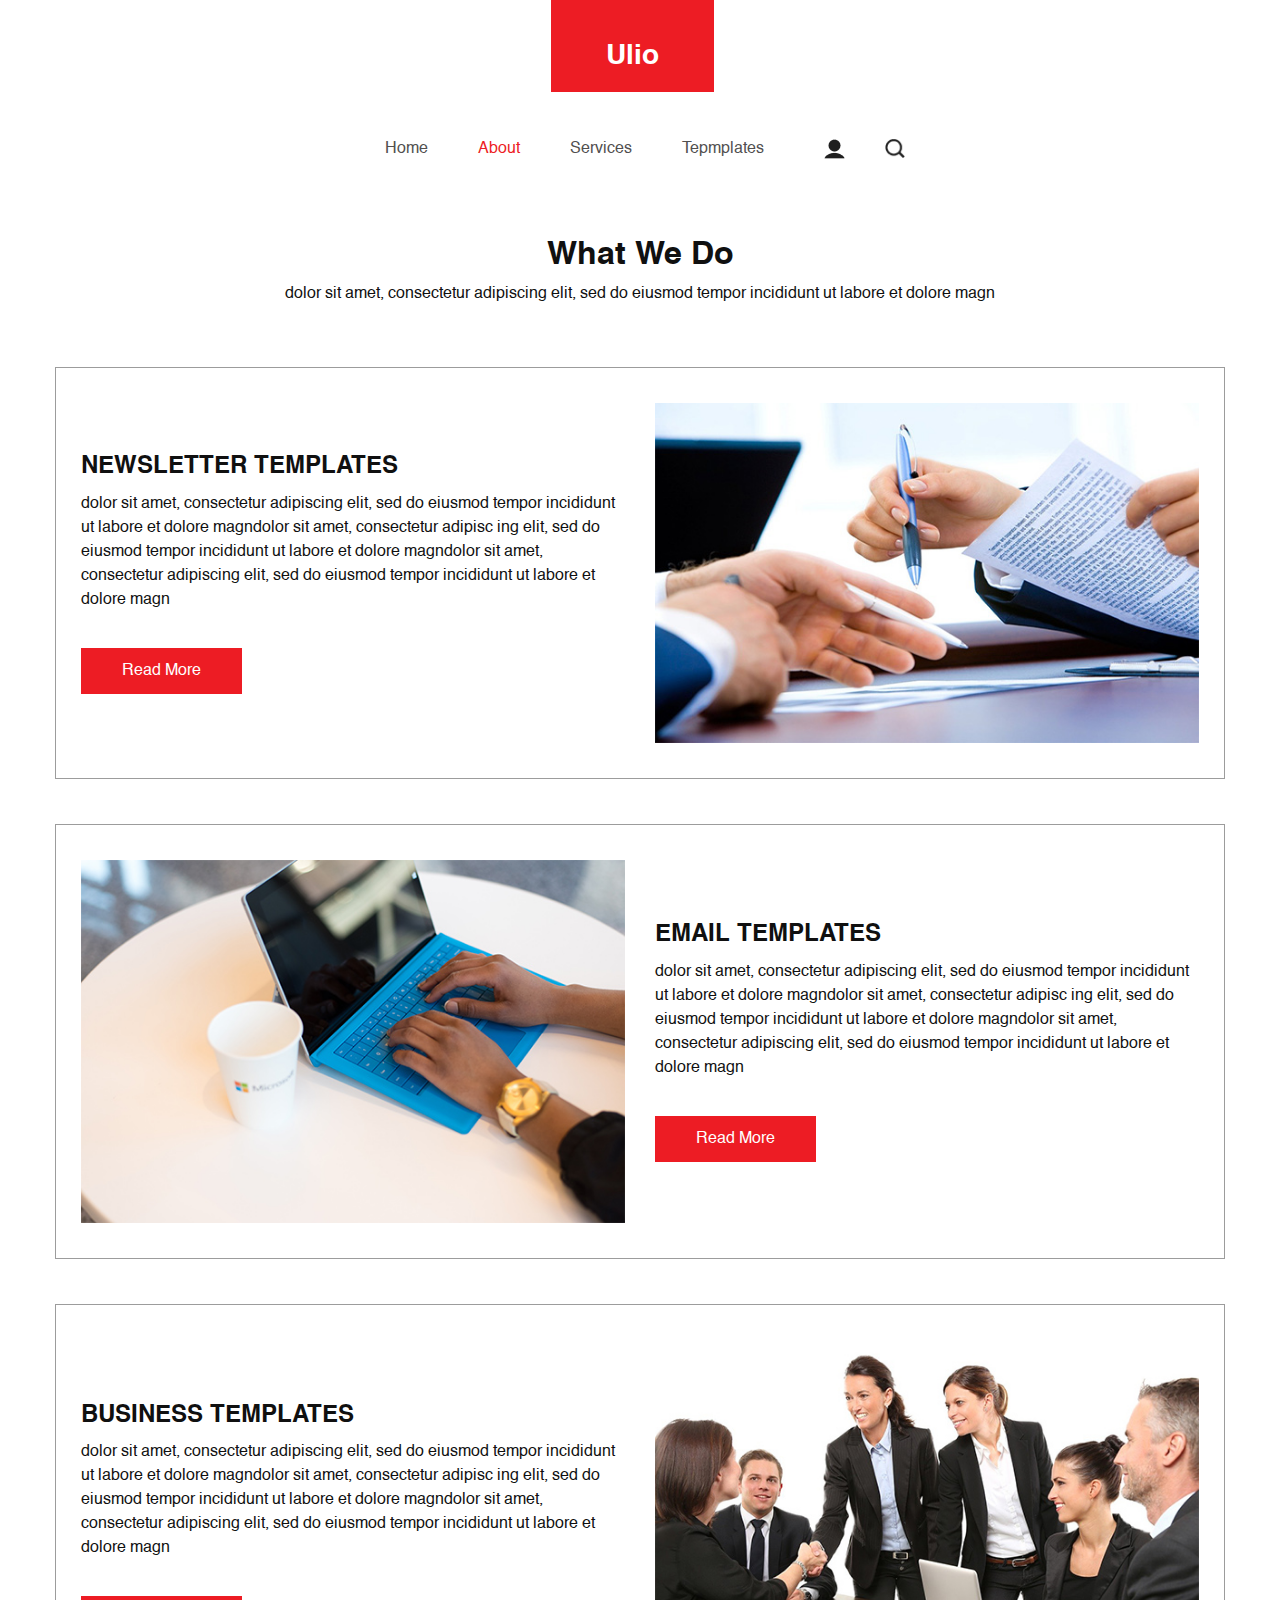
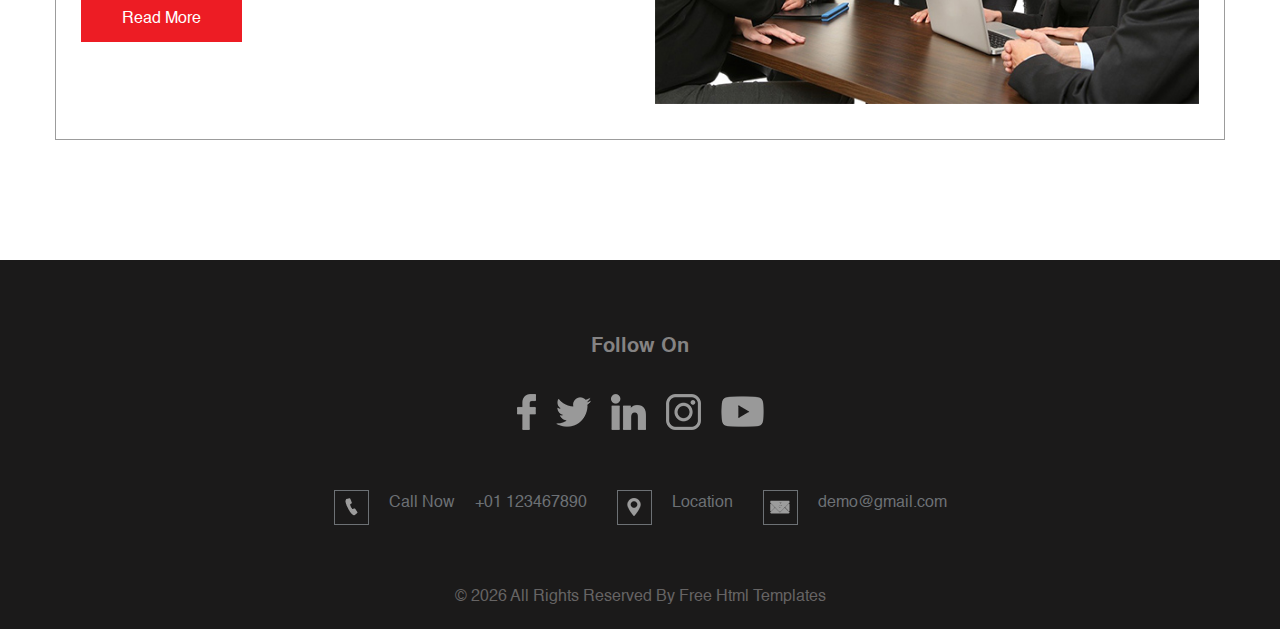
==== about.html @ 7bc8984f "Add files via upload" ====
<!DOCTYPE html>
<html>

<head>
  <!-- Basic -->
  <meta charset="utf-8" />
  <meta http-equiv="X-UA-Compatible" content="IE=edge" />
  <!-- Mobile Metas -->
  <meta name="viewport" content="width=device-width, initial-scale=1, shrink-to-fit=no" />
  <!-- Site Metas -->
  <meta name="keywords" content="" />
  <meta name="description" content="" />
  <meta name="author" content="" />

  <title>
    Ulio
  </title>

  <!-- slider stylesheet -->
  <link rel="stylesheet" type="text/css" href="https://cdnjs.cloudflare.com/ajax/libs/OwlCarousel2/2.3.4/assets/owl.carousel.min.css" />

  <!-- fonts style -->
  <link href="https://fonts.googleapis.com/css?family=Poppins:400,700|Raleway:400,700&display=swap" rel="stylesheet" />

  <!-- bootstrap core css -->
  <link rel="stylesheet" type="text/css" href="css/bootstrap.css" />

  <!-- Custom styles for this template -->
  <link href="css/style.css" rel="stylesheet" />
  <!-- responsive style -->
  <link href="css/responsive.css" rel="stylesheet" />
</head>

<body class="sub_page">
  <div class="hero_area">
    <!-- header section strats -->
    <header class="header_section">
      <div class="container-fluid">
        <nav class="navbar navbar-expand-lg custom_nav-container ">
          <a class="navbar-brand" href="index.html">
            <span>
              Ulio
            </span>
          </a>
          <button class="navbar-toggler" type="button" data-toggle="collapse" data-target="#navbarSupportedContent" aria-controls="navbarSupportedContent" aria-expanded="false" aria-label="Toggle navigation">
            <span class="navbar-toggler-icon"></span>
          </button>

          <div class="collapse navbar-collapse" id="navbarSupportedContent">
            <div class="d-flex ml-auto flex-column flex-lg-row align-items-center">
              <ul class="navbar-nav  ">
                <li class="nav-item ">
                  <a class="nav-link" href="index.html">Home <span class="sr-only">(current)</span></a>
                </li>
                <li class="nav-item active">
                  <a class="nav-link" href="about.html">
                    About
                  </a>
                </li>
                <li class="nav-item">
                  <a class="nav-link" href="service.html">
                    Services
                  </a>
                </li>
                <li class="nav-item">
                  <a class="nav-link" href="template.html">
                    Tepmplates
                  </a>
                </li>
              </ul>
              <div class="user_option">
                <a href="">
                  <img src="images/user.png" alt="">
                </a>
                <form class="form-inline my-2 my-lg-0 ml-0">
                  <button class="btn  my-2 my-sm-0 nav_search-btn" type="submit"></button>
                </form>
              </div>
            </div>
          </div>
        </nav>
      </div>
    </header>
    <!-- end header section -->
  </div>
  <!-- end hero area -->

  <!-- do section -->

  <section class="do_section layout_padding2-top layout_padding-bottom">
    <div class="container">
      <div class="heading_container">
        <h2>
          What We Do
        </h2>
        <p>
          dolor sit amet, consectetur adipiscing elit, sed do eiusmod tempor incididunt ut labore et dolore magn
        </p>
      </div>
    </div>
    <div class="container do_container">
      <div class="row">
        <div class="col-md-6">
          <div class="detail-box">
            <h4>
              Newsletter Templates
            </h4>
            <p>
              dolor sit amet, consectetur adipiscing elit, sed do eiusmod tempor incididunt ut labore et dolore magndolor sit amet, consectetur adipisc
              ing elit, sed do eiusmod tempor incididunt ut labore et dolore magndolor sit amet, consectetur adipiscing elit, sed do eiusmod tempor incididunt ut labore et dolore magn
            </p>
            <a href="">
              Read More
            </a>
          </div>
        </div>
        <div class="col-md-6">
          <div class="img-box mt-5 mt-md-0">
            <img src="images/do-img1.jpg" alt="">
          </div>
        </div>
      </div>
    </div>
    <div class="container do_container">
      <div class="row">
        <div class="col-md-6">
          <div class="img-box">
            <img src="images/do-img2.jpg" alt="">
          </div>
        </div>
        <div class="col-md-6">
          <div class="detail-box  mt-5 mt-md-0">
            <h4>
              EMAIL Templates
            </h4>
            <p>
              dolor sit amet, consectetur adipiscing elit, sed do eiusmod tempor incididunt ut labore et dolore magndolor sit amet, consectetur adipisc
              ing elit, sed do eiusmod tempor incididunt ut labore et dolore magndolor sit amet, consectetur adipiscing elit, sed do eiusmod tempor incididunt ut labore et dolore magn
            </p>
            <a href="">
              Read More
            </a>
          </div>
        </div>

      </div>
    </div>
    <div class="container do_container mb-0">
      <div class="row">
        <div class="col-md-6">
          <div class="detail-box">
            <h4>
              BUSINESS Templates
            </h4>
            <p>
              dolor sit amet, consectetur adipiscing elit, sed do eiusmod tempor incididunt ut labore et dolore magndolor sit amet, consectetur adipisc
              ing elit, sed do eiusmod tempor incididunt ut labore et dolore magndolor sit amet, consectetur adipiscing elit, sed do eiusmod tempor incididunt ut labore et dolore magn
            </p>
            <a href="">
              Read More
            </a>
          </div>
        </div>
        <div class="col-md-6">
          <div class="img-box  mt-5 mt-md-0">
            <img src="images/do-img3.jpg" alt="">
          </div>
        </div>
      </div>
    </div>
  </section>

  <!-- end do section -->



  <!-- footer section -->
  <section class=" footer_section ">
    <div class="container">
      <h5>
        Follow On
      </h5>
      <div class="social_box">
        <a href="#">
          <img src="images/fb.png" alt="">
        </a>
        <a href="#">
          <img src="images/twitter.png" alt="">
        </a>
        <a href="#">
          <img src="images/linkedin.png" alt="">
        </a>
        <a href="#">
          <img src="images/instagram.png" alt="">
        </a>
        <a href="#">
          <img src="images/youtube.png" alt="">
        </a>
      </div>
      <div class="info_contact layout_padding2">
        <a href="#" class="link-box">
          <div class="img-box">
            <img src="images/call.png" alt="">
          </div>
          <div class="detail-box">
            <h6>
              Call Now &nbsp; &nbsp; +01 123467890
            </h6>
          </div>
        </a>
        <a href="#" class="link-box">
          <div class="img-box">
            <img src="images/location.png" alt="">
          </div>
          <div class="detail-box">
            <h6>
              Location
            </h6>
          </div>
        </a>
        <a href="#" class="link-box">
          <div class="img-box">
            <img src="images/mail.png" alt="">
          </div>
          <div class="detail-box">
            <h6>
              demo@gmail.com
            </h6>
          </div>
        </a>
      </div>
      <p>
        &copy; <span id="displayYear"></span> All Rights Reserved By
        <a href="https://html.design/">Free Html Templates</a>
      </p>
    </div>
  </section>
  <!-- footer section -->


  <script type="text/javascript" src="js/jquery-3.4.1.min.js"></script>
  <script type="text/javascript" src="js/bootstrap.js"></script>
  <script type="text/javascript" src="https://cdnjs.cloudflare.com/ajax/libs/OwlCarousel2/2.3.4/owl.carousel.min.js"></script>
  <script type="text/javascript" src="js/custom.js"></script>
</body>

</html>
---- css/style.css ----
@font-face {
  font-family: Helvetica;
  src: url(../fonts/Helvetica/Helvetica.ttf);
  font-weight: normal;
}

@font-face {
  font-family: Helvetica;
  src: url(../fonts/Helvetica/Helvetica-Bold.ttf);
  font-weight: bold;
}

@font-face {
  font-family: Helvetica;
  src: url(../fonts/Helvetica/HelveticaLt.ttf);
  font-weight: 300;
}

body {
  font-family: "Helvetica", sans-serif;
  color: #101010;
  background-color: #ffffff;
}

.layout_padding {
  padding-top: 120px;
  padding-bottom: 120px;
}

.layout_padding2 {
  padding-top: 45px;
  padding-bottom: 45px;
}

.layout_padding2-top {
  padding-top: 45px;
}

.layout_padding2-bottom {
  padding-bottom: 45px;
}

.layout_padding-top {
  padding-top: 120px;
}

.layout_padding-bottom {
  padding-bottom: 120px;
}

.heading_container {
  display: -webkit-box;
  display: -ms-flexbox;
  display: flex;
  -webkit-box-orient: vertical;
  -webkit-box-direction: normal;
      -ms-flex-direction: column;
          flex-direction: column;
  -webkit-box-align: center;
      -ms-flex-align: center;
          align-items: center;
  text-align: center;
}

.heading_container h2 {
  font-weight: bold;
}

.heading_container h2 span {
  color: #ed1c24;
}

/*header section*/
.hero_area {
  height: 100vh;
  display: -webkit-box;
  display: -ms-flexbox;
  display: flex;
  -webkit-box-orient: vertical;
  -webkit-box-direction: normal;
      -ms-flex-direction: column;
          flex-direction: column;
}

.sub_page .hero_area {
  height: auto;
}

.hero_area.sub_pages {
  height: auto;
}

.header_section .container-fluid {
  padding-right: 25px;
  padding-left: 25px;
}

.header_section .nav_container {
  margin: 0 auto;
}

#navbarSupportedContent {
  margin-top: 25px;
  margin-bottom: 10px;
}

.custom_nav-container.navbar-expand-lg .navbar-nav .nav-item .nav-link {
  padding: 10px 25px;
  margin: 10px 0;
  color: #514f4f;
  text-align: center;
}

.custom_nav-container.navbar-expand-lg .navbar-nav .nav-item.active .nav-link, .custom_nav-container.navbar-expand-lg .navbar-nav .nav-item:hover .nav-link {
  color: #ed1c24;
}

.user_option {
  display: -webkit-box;
  display: -ms-flexbox;
  display: flex;
  -webkit-box-align: center;
      -ms-flex-align: center;
          align-items: center;
}

.user_option a {
  display: -webkit-box;
  display: -ms-flexbox;
  display: flex;
  color: #dedede;
  -webkit-box-align: center;
      -ms-flex-align: center;
          align-items: center;
  margin: 0 35px;
  text-transform: uppercase;
}

.user_option a img {
  min-width: 20px;
  height: 20px;
  margin-right: 5px;
}

a,
a:hover,
a:focus {
  text-decoration: none;
}

a:hover,
a:focus {
  color: initial;
}

.btn,
.btn:focus {
  outline: none !important;
  -webkit-box-shadow: none;
          box-shadow: none;
}

.custom_nav-container .nav_search-btn {
  background-image: url(../images/search-icon.png);
  background-size: 20px;
  background-repeat: no-repeat;
  background-position-y: 7px;
  width: 35px;
  height: 35px;
  padding: 0;
  border: none;
}

.navbar-brand {
  display: -webkit-box;
  display: -ms-flexbox;
  display: flex;
  background-color: #ed1c24;
  padding: 35px 55px 15px;
}

.navbar-brand span {
  color: #ffffff;
  font-weight: bold;
  font-size: 28px;
}

.custom_nav-container {
  z-index: 99999;
  -webkit-box-orient: vertical;
  -webkit-box-direction: normal;
      -ms-flex-direction: column;
          flex-direction: column;
  -webkit-box-align: center;
      -ms-flex-align: center;
          align-items: center;
  padding: 0;
}

.custom_nav-container .navbar-toggler {
  outline: none;
}

.navbar-toggler .navbar-toggler-icon {
  background-image: url(../images/menu.png);
  background-size: 35px;
}

/*end header section*/
/* slider section */
.slider_section {
  background-image: url(../images/slider-bg.jpg);
  background-size: cover;
  -webkit-box-flex: 1;
      -ms-flex: 1;
          flex: 1;
  display: -webkit-box;
  display: -ms-flexbox;
  display: flex;
  -webkit-box-pack: center;
      -ms-flex-pack: center;
          justify-content: center;
  -webkit-box-align: center;
      -ms-flex-align: center;
          align-items: center;
  overflow-x: hidden;
}

.slider_section div#carouselExampleControls {
  width: 100%;
}

.slider_section .detail-box {
  color: #ffffff;
}

.slider_section .detail-box h1 {
  font-weight: bold;
  font-size: 3rem;
}

.slider_section .detail-box p {
  margin-top: 20px;
}

.slider_section .detail-box .btn-box {
  display: -webkit-box;
  display: -ms-flexbox;
  display: flex;
  -ms-flex-wrap: wrap;
      flex-wrap: wrap;
  margin: 25px -5px 0 -5px;
}

.slider_section .detail-box .btn-box a {
  width: 185px;
  text-align: center;
  margin: 5px;
}

.slider_section .detail-box .btn-box .btn1 {
  display: inline-block;
  padding: 10px 0;
  background-color: #ed1c24;
  color: #ffffff;
  border: 1.5px solid #ed1c24;
  border-radius: 0;
}

.slider_section .detail-box .btn-box .btn1:hover {
  background-color: transparent;
  color: #ed1c24;
}

.slider_section .detail-box .btn-box .btn2 {
  display: inline-block;
  padding: 10px 0;
  background-color: #ffffff;
  color: #121112;
  border: 1.5px solid #ffffff;
  border-radius: 0;
}

.slider_section .detail-box .btn-box .btn2:hover {
  background-color: transparent;
  color: #ffffff;
}

.slider_section .carousel-control-prev,
.slider_section .carousel-control-next {
  width: 90px;
  height: 90px;
  background-color: #ffffff;
  opacity: 1;
  top: 50%;
  -webkit-transform: translateY(-50%);
          transform: translateY(-50%);
  background-repeat: no-repeat;
  background-size: 12px;
}

.slider_section .carousel-control-prev:hover,
.slider_section .carousel-control-next:hover {
  opacity: 0.9;
}

.slider_section .carousel-control-prev {
  border-radius: 0 100% 100% 0;
  background-image: url(../images/prev-angle.png);
  left: -50px;
  background-position: 58px center;
}

.slider_section .carousel-control-next {
  border-radius: 100% 0 0 100%;
  background-image: url(../images/next-angle.png);
  right: -45px;
  background-position: 20px center;
}

/* end slider section */
.service_section .heading_container {
  margin-bottom: 25px;
}

.service_section .service_bg {
  background-color: #232323;
}

.service_section .service_container {
  display: -webkit-box;
  display: -ms-flexbox;
  display: flex;
  -ms-flex-wrap: wrap;
      flex-wrap: wrap;
  -webkit-box-pack: justify;
      -ms-flex-pack: justify;
          justify-content: space-between;
  padding: 35px 0;
}

.service_section .service_container .box {
  -ms-flex-preferred-size: 28%;
      flex-basis: 28%;
  min-width: 250px;
  color: #ffffff;
  margin: 25px 0;
}

.service_section .service_container .box .img-box {
  width: 60px;
  height: 60px;
  display: -webkit-box;
  display: -ms-flexbox;
  display: flex;
  -webkit-box-pack: start;
      -ms-flex-pack: start;
          justify-content: flex-start;
  -webkit-box-align: end;
      -ms-flex-align: end;
          align-items: flex-end;
  margin-bottom: 10px;
}

.service_section .service_container .box .img-box img {
  width: 100%;
  max-width: 75px;
  max-height: 75px;
}

.service_section .service_container .box .detail-box h4 {
  font-size: 22x;
  font-weight: bold;
}

.service_section a {
  display: inline-block;
  padding: 10px 40px;
  background-color: #ed1c24;
  color: #ffffff;
  border: 1.5px solid #ed1c24;
  border-radius: 0;
  margin-top: 35px;
}

.service_section a:hover {
  background-color: transparent;
  color: #ed1c24;
}

.do_section .do_container {
  border: 1px solid #9c9c9c;
  margin: 45px auto;
  padding: 35px 25px;
}

.do_section .do_container .row {
  -webkit-box-align: center;
      -ms-flex-align: center;
          align-items: center;
}

.do_section .do_container .detail-box h4 {
  font-weight: bold;
  text-transform: uppercase;
}

.do_section .do_container .detail-box p {
  margin-top: 10px;
}

.do_section .do_container .detail-box a {
  display: inline-block;
  padding: 10px 40px;
  background-color: #ed1c24;
  color: #ffffff;
  border: 1.5px solid #ed1c24;
  border-radius: 0;
  margin-top: 20px;
}

.do_section .do_container .detail-box a:hover {
  background-color: transparent;
  color: #ed1c24;
}

.do_section .do_container .img-box img {
  width: 100%;
}

.template_section .heading_container {
  margin-bottom: 25px;
}

.template_section .template_container {
  display: -webkit-box;
  display: -ms-flexbox;
  display: flex;
  -ms-flex-wrap: wrap;
      flex-wrap: wrap;
  -webkit-box-pack: center;
      -ms-flex-pack: center;
          justify-content: center;
}

.template_section .template_container .box {
  width: 250px;
  min-width: 250px;
  color: #ffffff;
  margin: 15px;
  position: relative;
}

.template_section .template_container .box img {
  width: 100%;
}

.template_section .template_container .box h6 {
  position: absolute;
  top: 50%;
  left: 50%;
  -webkit-transform: translate(-50%, -50%);
          transform: translate(-50%, -50%);
  text-transform: uppercase;
  margin: 0;
}

.template_section a {
  display: inline-block;
  padding: 10px 40px;
  background-color: #ed1c24;
  color: #ffffff;
  border: 1.5px solid #ed1c24;
  border-radius: 0;
  margin-top: 35px;
}

.template_section a:hover {
  background-color: transparent;
  color: #ed1c24;
}

.subscribe_section {
  text-align: center;
}

.subscribe_section .heading_container {
  -webkit-box-align: center;
      -ms-flex-align: center;
          align-items: center;
  margin-bottom: 25px;
}

.subscribe_section .heading_container p {
  color: #1b1b1b;
}

.subscribe_section .subscribe_form form {
  display: -webkit-box;
  display: -ms-flexbox;
  display: flex;
  -webkit-box-orient: vertical;
  -webkit-box-direction: normal;
      -ms-flex-direction: column;
          flex-direction: column;
  -webkit-box-align: center;
      -ms-flex-align: center;
          align-items: center;
}

.subscribe_section .subscribe_form form input {
  width: 100%;
  height: 50px;
  background-color: #b7b7b7;
  border: none;
  outline: none;
  padding-left: 25px;
}

.subscribe_section .subscribe_form form input::-webkit-input-placeholder {
  color: #d6d6d6;
}

.subscribe_section .subscribe_form form input:-ms-input-placeholder {
  color: #d6d6d6;
}

.subscribe_section .subscribe_form form input::-ms-input-placeholder {
  color: #d6d6d6;
}

.subscribe_section .subscribe_form form input::placeholder {
  color: #d6d6d6;
}

.subscribe_section .subscribe_form form button {
  display: inline-block;
  padding: 10px 55px;
  background-color: #ed1c24;
  color: #ffffff;
  border: 1.5px solid #ed1c24;
  border-radius: 0px;
  text-transform: uppercase;
  font-weight: bold;
  margin-top: 35px;
}

.subscribe_section .subscribe_form form button:hover {
  background-color: transparent;
  color: #ed1c24;
}

/* footer section*/
.footer_section {
  padding-top: 75px;
  font-weight: 500;
  background-color: #1b1a1a;
}

.footer_section h5 {
  color: #858383;
  text-align: center;
  font-weight: bold;
}

.footer_section .social_box {
  display: -webkit-box;
  display: -ms-flexbox;
  display: flex;
  -webkit-box-pack: center;
      -ms-flex-pack: center;
          justify-content: center;
  -webkit-box-align: center;
      -ms-flex-align: center;
          align-items: center;
  margin-top: 35px;
}

.footer_section .social_box a {
  margin: 0 10px;
}

.footer_section .info_contact {
  display: -webkit-box;
  display: -ms-flexbox;
  display: flex;
  -webkit-box-pack: center;
      -ms-flex-pack: center;
          justify-content: center;
}

.footer_section .info_contact .link-box {
  display: -webkit-box;
  display: -ms-flexbox;
  display: flex;
  -webkit-box-align: center;
      -ms-flex-align: center;
          align-items: center;
  margin: 15px 15px;
  color: #6d7175;
}

.footer_section .info_contact .link-box .img-box {
  display: -webkit-box;
  display: -ms-flexbox;
  display: flex;
  -webkit-box-pack: center;
      -ms-flex-pack: center;
          justify-content: center;
  -webkit-box-align: center;
      -ms-flex-align: center;
          align-items: center;
  border: 1px solid #6d7175;
  min-width: 35px;
  min-height: 35px;
  margin-right: 20px;
}

.footer_section .info_contact .link-box .img-box img {
  max-width: 20px;
  max-height: 20px;
  width: auto;
  height: auto;
}

.footer_section p {
  padding-bottom: 20px;
  margin: 0 auto;
  text-align: center;
  color: #666464;
}

.footer_section p a {
  color: inherit;
}

/* end footer section*/
/*# sourceMappingURL=style.css.map */
---- css/responsive.css ----
@media (max-width: 1120px) {}

@media (max-width: 992px) {
    .hero_area {
        height: auto;
    }

    .navbar-brand {
        padding: 20px 55px 15px;

    }

    .user_option {
        padding-right: 15px;
    }

    .header_section .container-fluid {
        padding-left: 0;
    }

    .custom_nav-container {
        flex-direction: row;
    }

    .slider_section {
        padding: 75px 0;
    }

    .slider_section .detail-box {
        padding: 0 15px;
    }

    .service_section .service_container .box {
        flex-basis: 100%;
    }

    .footer_section .info_contact {
        flex-direction: column;
        align-items: center;
    }
}


@media (max-width: 768px) {

    .slider_section .detail-box {
        text-align: center;
    }

    .slider_section .detail-box .btn-box {
        justify-content: center;
    }


}

@media (max-width: 576px) {
    .do_section {
        padding-left: 25px;
        padding-right: 25px;
    }

    .slider_section .carousel-control-prev {
        left: -60px;
        background-position: 65px center;

    }

    .slider_section .carousel-control-next {
        right: -60px;
        background-position: 12px center;

    }

}

@media (max-width: 480px) {
    .do_section {
        padding-left: 15px;
        padding-right: 15px;
    }
}

@media (max-width: 420px) {
    .slider_section .detail-box h1 {
        font-size: 2.5rem;
    }
}

@media (max-width: 376px) {}

@media (min-width: 1200px) {
    .container {
        max-width: 1170px;
    }
}
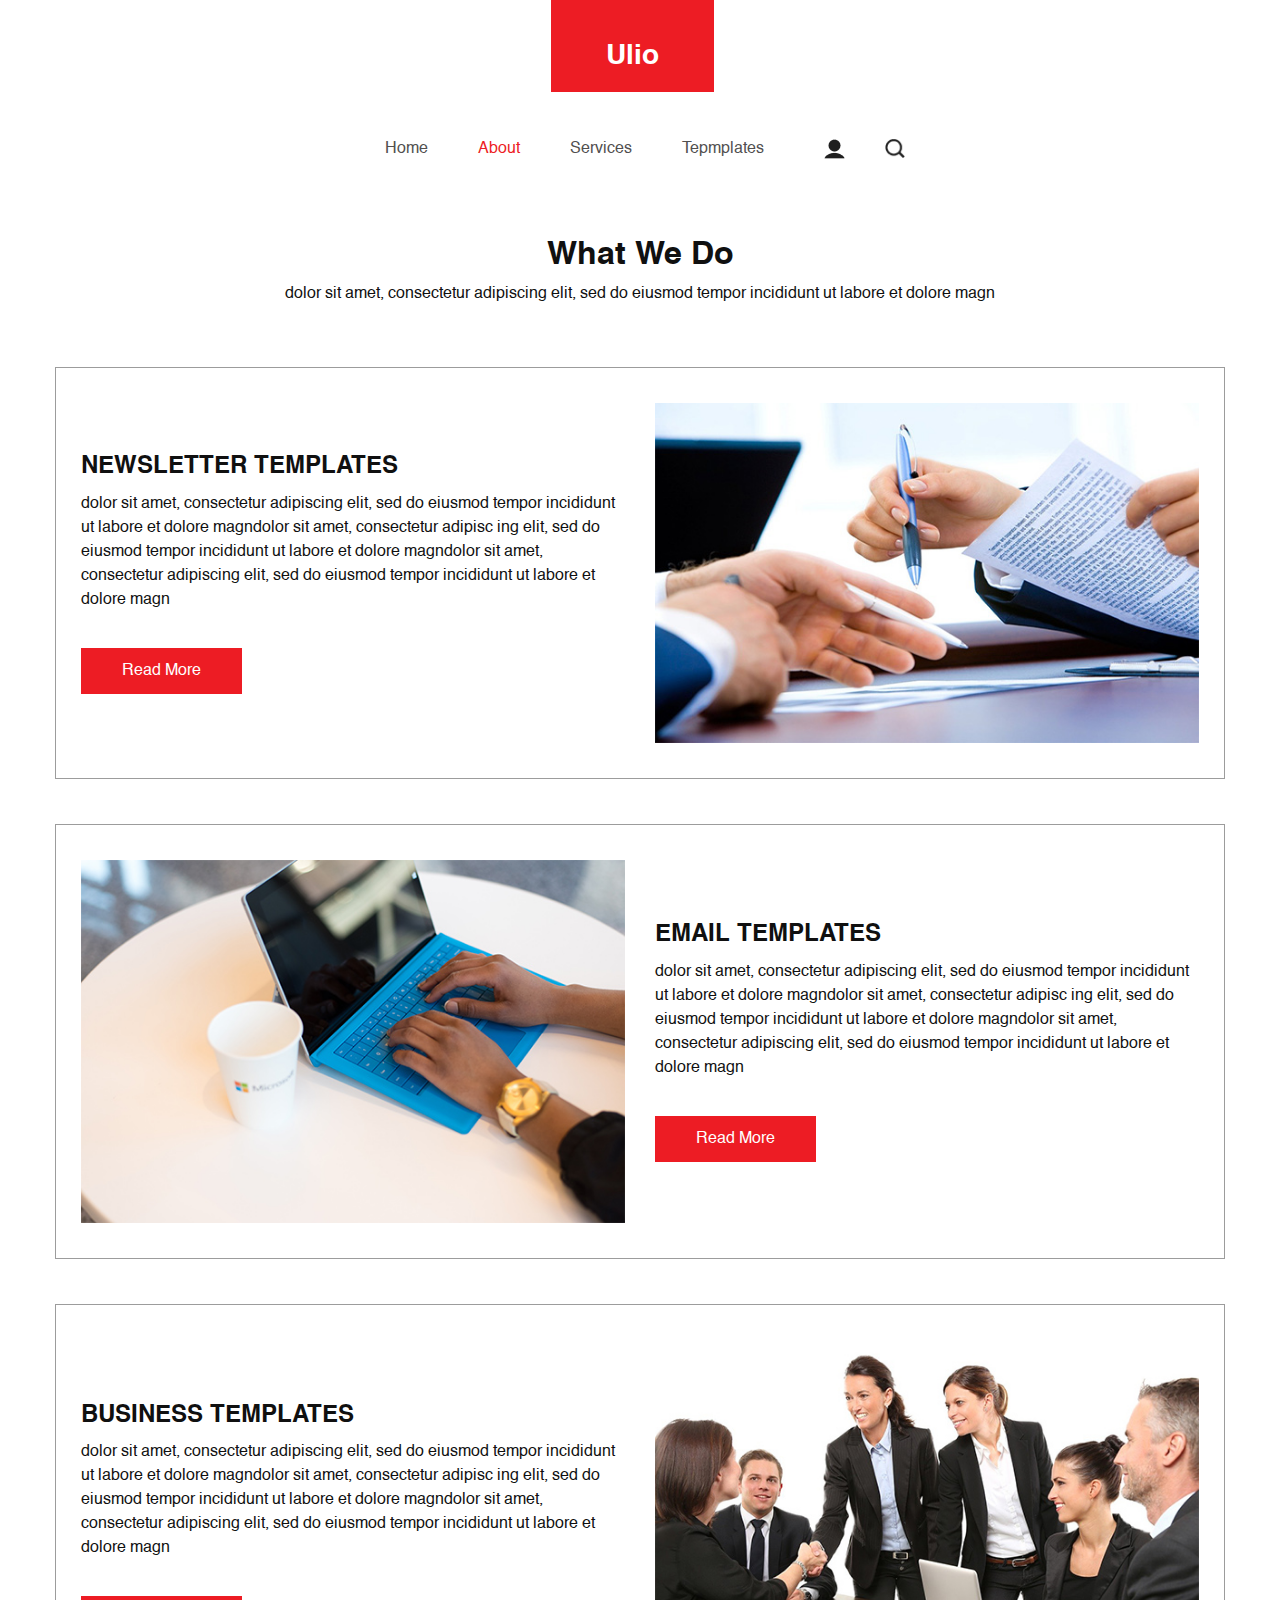
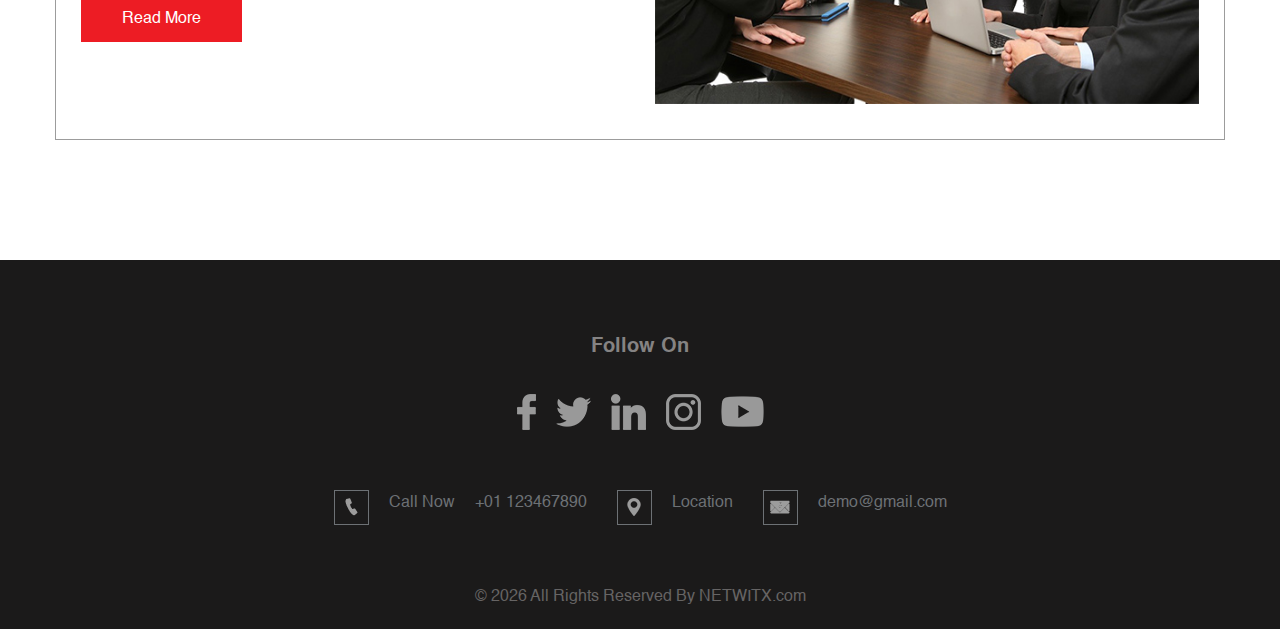
==== commit 9b2127fd: "Update about.html" ====
--- a/about.html
+++ b/about.html
@@ -231,7 +231,7 @@
       </div>
       <p>
         &copy; <span id="displayYear"></span> All Rights Reserved By
-        <a href="https://html.design/">Free Html Templates</a>
+        <a href="https://netwitx.com/">NETWITX.com</a>
       </p>
     </div>
   </section>
@@ -244,4 +244,4 @@
   <script type="text/javascript" src="js/custom.js"></script>
 </body>
 
-</html>+</html>
